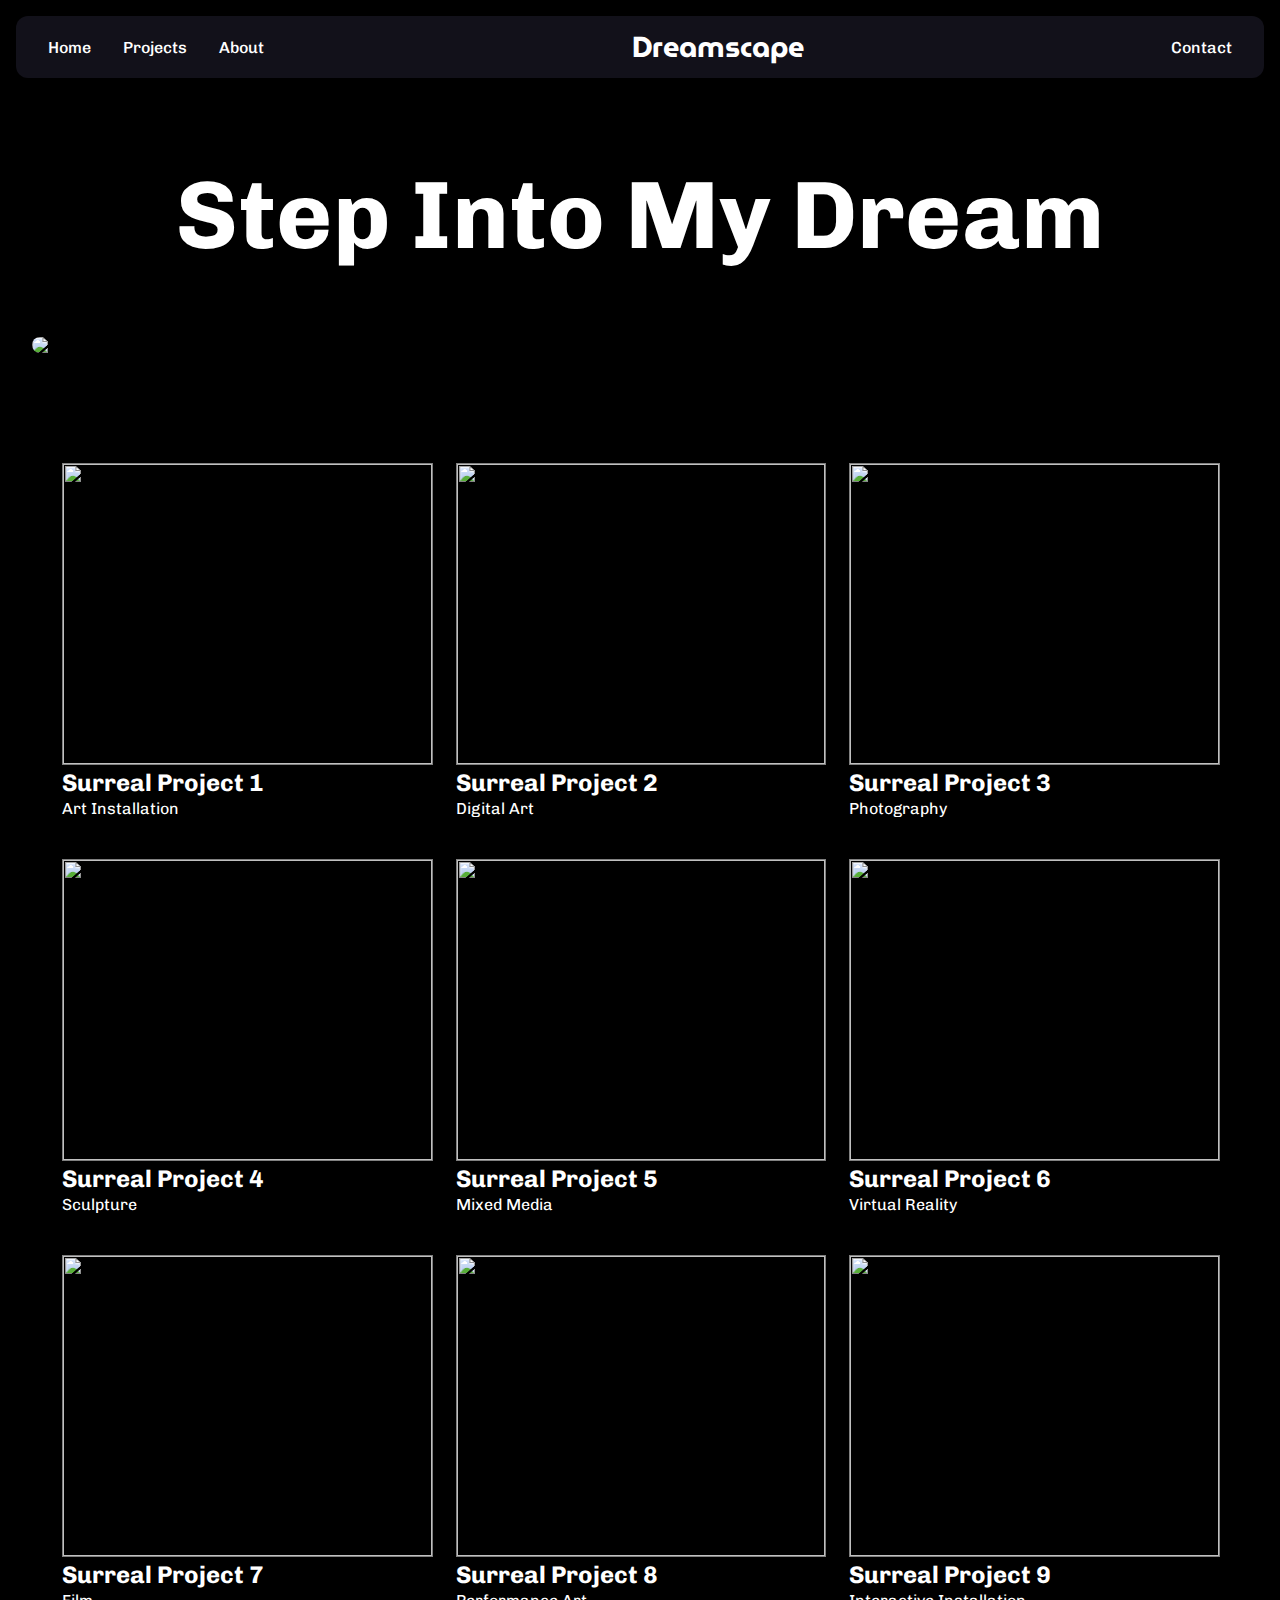
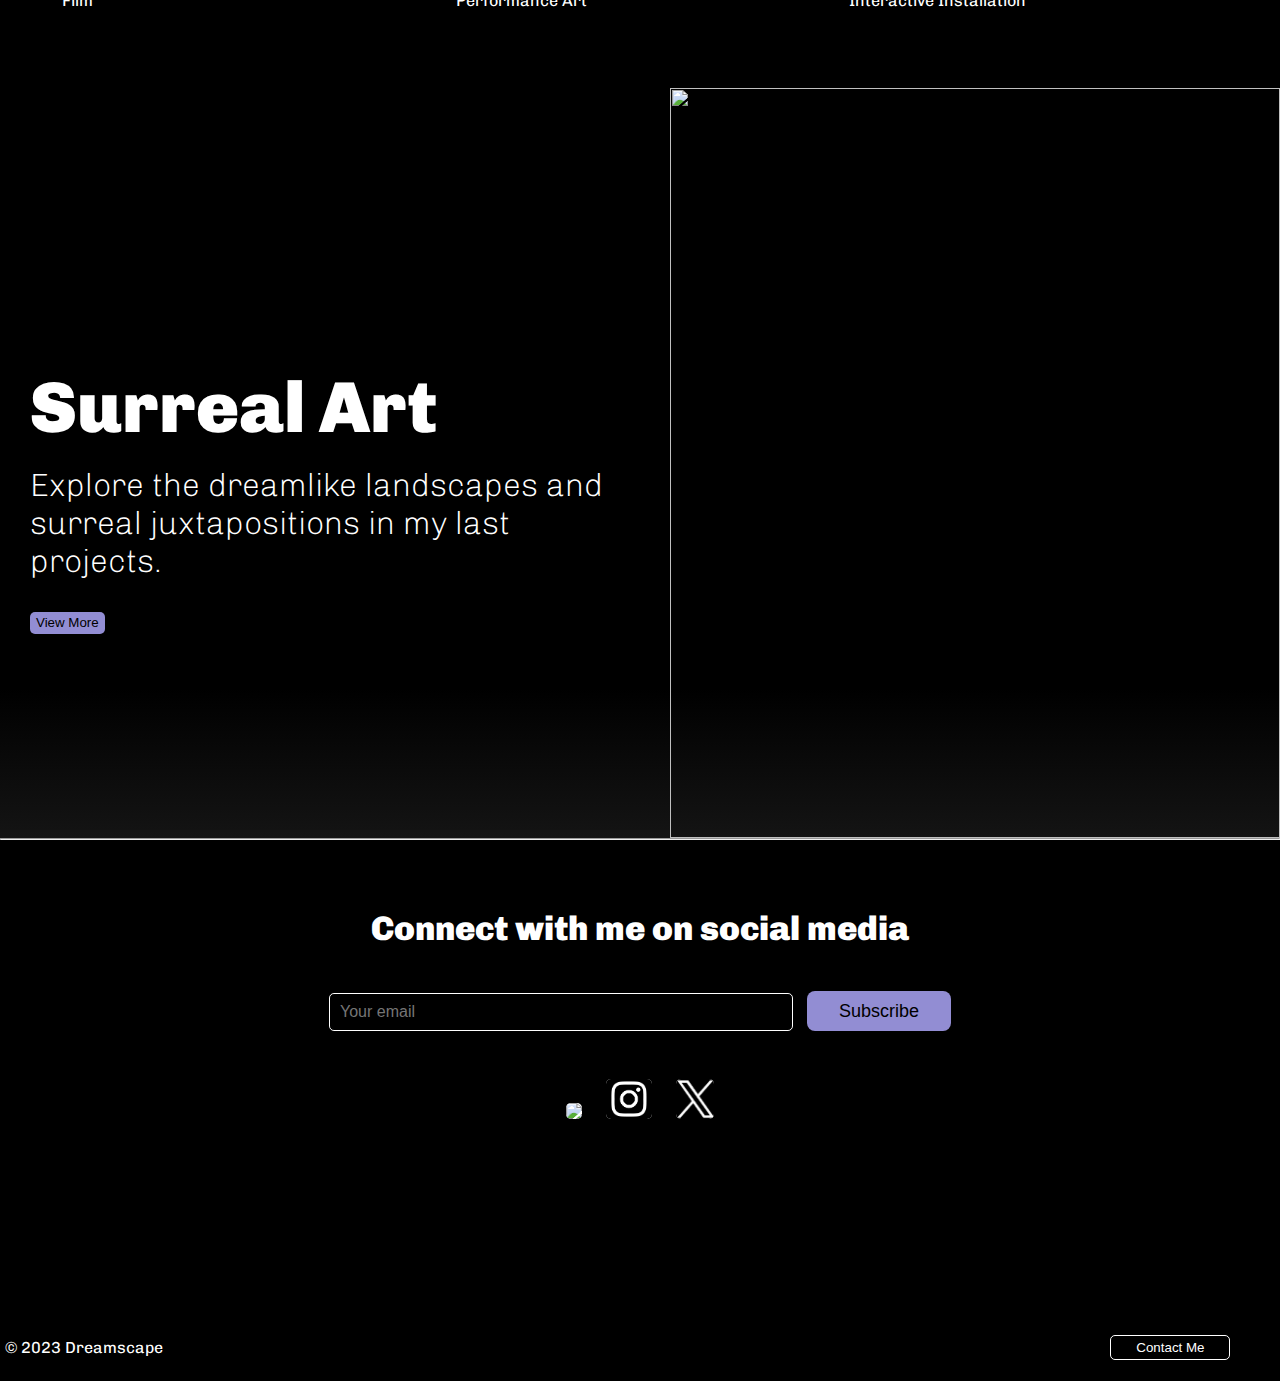
==== index.html @ 1dd7d565 "Renamed capstone.html to index.html" ====
<!DOCTYPE html>
<html lang="en">
<head>
    <meta charset="UTF-8">
    <meta name="viewport" content="width=device-width, initial-scale=1.0">
    <title>My Capstone Work...</title>
    <link rel="stylesheet" href="capstone.css">
</head>
<body>
    <nav class="header">
        <div class="header-left">
            <a class="icons" href="#">Home</a>
            <a class="icons" href="#">Projects</a>
            <a class="icons" href="#">About</a>
        </div>
        <div class="header-center">
            <h1>Dreamscape</h1>
        </div>
        <div>
            <a class="header-right icons">Contact</a>
        </div>
    </nav>
    <div class="main">
        <div>
            <h1>Step Into My Dream</h1>
        </div>
        <img src="https://s3-alpha-sig.figma.com/img/117f/7b43/d01485eb0015799ed54ac5552d53e260?Expires=1734912000&Key-Pair-Id=APKAQ4GOSFWCVNEHN3O4&Signature=jRdLYl--EZc6GLYX0YlK-wSqWnbd1Oi8JE2Bqb3W1c5XLQoV9TGAQYHgcHHoBF-HK4IU1nUy-cLvoJ8LBustIUJkhgG1wtRH3oA8X5~[base64]" class="main-img">
    </div>
    <div class="container">
        <div>
            <img src="https://images.squarespace-cdn.com/content/v1/5569ddd6e4b07145d38105ed/1626296912660-LXN5S4BLMHTITB3KXZWH/ernesto-neto-sunforceoceanlife.12905442225213910636+(1).jpg">
            <h2>Surreal Project 1</h2>
            <p>Art Installation</p>
        </div>
        <div>
            <img src="https://wallpaperaccess.com/full/176937.jpg">
            <h2>Surreal Project 2</h2>
            <p>Digital Art</p>
        </div>
        <div>
            <img src="https://photzy.com/assets/0-Cover-137.jpg.optimal.jpg">
            <h2>Surreal Project 3</h2>
            <p>Photography</p>
        </div>
        <div>
            <img src="https://th.bing.com/th/id/R.42d1a16c0d1cfc2a86c21e64a89c175b?rik=omBAPW7uOxQqfA&riu=http%3a%2f%2f2.bp.blogspot.com%2f-nmFORQFKhkc%2fVRFvyBWun0I%2fAAAAAAAA8EQ%2fGSmhDyAdf7c%2fs1600%2f01.JPG&ehk=GAQiMfup5Gp3R5LBgC9I5oWXHhRm%2fSG%2f%2f2vdtuJryfE%3d&risl=&pid=ImgRaw&r=0">
            <h2>Surreal Project 4</h2>
            <p>Sculpture</p>
        </div>
        <div>
            <img src="https://www.jacksonsart.com/blog/wp-content/uploads/2016/10/Evening-light-Buttermere1.jpg">
            <h2>Surreal Project 5</h2>
            <p>Mixed Media</p>
        </div>
        <div>
            <img src="https://images-wixmp-ed30a86b8c4ca887773594c2.wixmp.com/f/204b61e2-b3eb-4029-9861-5a86c744acfa/dfty0qw-1eafd103-fa5a-40ff-9ee3-fc0f704abb18.jpg/v1/fill/w_1194,h_669,q_70,strp/a_surreal_landscape_with_floating_islands__ai_art__by_diptoairtistry_dfty0qw-pre.jpg?token=eyJ0eXAiOiJKV1QiLCJhbGciOiJIUzI1NiJ9.[base64].vGbGMZjbEz3eV_zEMZxHUo8MuT7qoaS9vRkOR587aAc">
            <h2>Surreal Project 6</h2>
            <p>Virtual Reality</p>
        </div>
        <div>
            <img src="https://static.vecteezy.com/system/resources/previews/030/652/503/large_2x/dreamlike-scene-of-a-surreal-landscape-with-float-free-photo.jpg">
            <h2>Surreal Project 7</h2>
            <p>Film</p>
        </div>
        <div>
            <img src="https://wallpaperaccess.com/full/2809032.jpg">
            <h2>Surreal Project 8</h2>
            <p>Performance Art</p>
        </div>
        <div>
            <img src="https://i.pinimg.com/originals/c7/ca/d4/c7cad4d73063b2c8cccba4aeacddb2b6.jpg">
            <h2>Surreal Project 9</h2>
            <p>Interactive Installation</p>
        </div>
    </div>
    <div class="second">
        <div class="second-left">
            <p id="heading">Surreal Art<p>
            <p id="paragraph">Explore the dreamlike landscapes and surreal juxtapositions in my last projects.</p>
            <button id="viewmore">View More</button>
        </div>
        <div class="second-right">
            <img src="https://s3-alpha-sig.figma.com/img/12db/b6bd/555ffe095a41522a9afc8ac0b226015f?Expires=1734912000&Key-Pair-Id=APKAQ4GOSFWCVNEHN3O4&Signature=[base64]~EC-iOafMP0z6c69OL9xsUNTqgsy1sXd67UhL8NbxwlVzh4a3e1iB2l1fCQDKeHnkD8XDMiMkpZshWyGIXW9l77HLvEX0o~vJT5hEiWIftls1iiCVQlDl-GhMacej9mbJNPoI9YAFkTCdw__">
        </div>
    </div>
    <hr style="margin-top: 0;">
    <br>
    <br>
    <div class="footer">
        <h1>Connect with me on social media</h1>
    </div>
    <br>
    <div class="email">
        <input type="email" placeholder="Your email">
        <button>Subscribe</button>
    </div>
    <br>
    <br>
    <div class="social">
        <a href="#" target="_blank"><img src="Images/Facebook.png"></a>
        <a href="https://www.instagram.com/varun.udata/" target="_blank"><img src="Images/Instagram.png"></a>
        <a href="https://x.com/udatavarun" target="_blank"><img src="Images/Twitter.png"></a>
    </div>
    <div class="footer-last">
        <div class="footer-last-left">
            <p>© 2023 Dreamscape</p>
        </div>
        <div class="footer-last-right">
            <button>Contact Me</button>
        </div>
    </div>
    <br>
    </body>
</html>
---- capstone.css ----
@font-face {
    font-family: 'Chivo-VariableFont_wght';
    src: url('Fonts/Chivo-VariableFont_wght.ttf') format('woff2');
    font-style: normal;
}
@font-face {
    font-family: 'MuseoModerno';
    src: url('Fonts/MuseoModerno-VariableFont_wght.ttf') format('woff2');
    font-style: normal;
}
body {
    margin: 0;
    padding: 0;
    background-color: black;
    font-family: 'Chivo-VariableFont_wght', sans-serif;
}
.header {
    display: flex;
    align-items: center;
    justify-content: space-between;
    background-color: rgb(18, 17, 26);
    padding: 0.5rem 1.5rem;
    border-radius: 0.75rem;
    margin: 1rem auto;
    max-width: 75rem;
}
.header-left, .header-right {
    display: flex;
    gap: 1rem;
}
.header a{
    color: white;
    text-decoration: none;
    font-size: 1rem;
    font-weight: 500;
    padding: 0.18rem 0.5rem;
    transition: background-color 0.3s, border-radius 0.3s;
}
.header a:hover {
    background-color: #444;
    border-radius: 0.37rem;
}
.header-center h1 {
    color: white;
    font-size: 1.8rem;
    margin: 0;
    font-family: 'MuseoModerno';
}
.header-left, .header-right {
    justify-content: center;
    text-align: center;
    cursor: pointer;
}
.main {
    display: flex;
    flex-direction: column;
    align-items: center;
}
.main h1 {
    color: white;
    text-align: center;
    font-size: 6rem;
}
.main .main-img {
    width: 100%;
    max-width: 95%;
    border-radius: 1.25rem;
    height: auto;
    object-fit: cover;
}
.container {
    margin: 2rem;
    margin-top: 5rem;
    display: grid;
    gap: 1.5625rem;
    grid-template-columns: 1fr 1fr 1fr;
    padding: 1.875rem;
}
.container div img {
    border: 0.0625rem solid grey;
    height: 18.75rem;
    width: 100%;
    color: white;
}
.container div h2 {
    margin-top: 0;
    color: white;
    margin-bottom: 0;
}
.container div p {
    margin-top: 0.125rem;
    color: white;
}
.second {
    display: flex;
    background: linear-gradient(to bottom, #000000 80%, #141414);
}
.second div {
    height: 46.875rem;
    width: 50%;
    color: white;
    align-content: center;
    padding-left: 1.875rem;
    margin-bottom: 0;
}
#heading {
    font-size: 4.5rem;
    font-weight: 900;
    margin-bottom: 0;
}
#paragraph {
    margin-top: 0;
    font-size: 2rem;
    font-weight: 100;
}
#viewmore {
    background-color: #928DD3;
    border-radius: 0.3125rem;
    border: none;
    cursor: pointer;
    height: 1.375rem;
}
.second-right img {
    width: 100%;
    height: 100%;
    object-fit: cover;
    padding: 0;
    margin: 0;
}
.footer h1 {
    text-align: center;
    color: white;
    font-size: 34px;
    font-weight: 900;
}
.email {
    text-align: center;
}
.email input {
    font-size: 1rem;
    background-color: black;
    border: 0.0625rem solid white;
    border-radius: 0.31rem;
    padding-left: 0.62rem;
    height: 2.12rem;
    width: 28.12rem;
}
.email button{
    font-size: 1.125rem;
    background-color: #928DD3;
    border: none;
    height: 2.5rem;
    width: 9rem; 
    border-radius: 0.5rem;
    margin-left: 0.625rem;
    cursor: pointer;
    /* font-family: Archivo; */
}
.social {
    text-align: center;
}
.social img {
    background-color: white;
    height: 2.5rem;
    margin: 0.625rem;
    border-radius: 0.3125rem;
    cursor: pointer;
}
.footer-last {
    margin-top: 200px;
    display: flex;
    align-items: center;
    justify-content: space-between;
}
.footer-last-left {
    display: flex;
    align-items: center;
}
.footer-last-left p{
    margin: 0.31rem;
    color: white;
}
.footer-last-right {
    margin-right: 3.1rem;
}
.footer-last-right button {
    background-color: black;
    color: white;
    border: 0.00625rem solid white;
    border-radius: 0.3125rem;
    width: 7.5rem;
    height: 1.5625rem;
    cursor: pointer;
}

@media (max-width: 1024px) {
    .container {
        grid-template-columns: 1fr 1fr;
    }
    .main h1 {
        font-size: 4rem;
    }
    .header-center h1 {
        font-size: 1.5rem;
    }
    .main .main-img {
        max-width: 43.75rem;
    }

    .container div img {
        height: auto;
    }
    .footer-last-right button{
        margin-top: 10rem;
    }
}

@media (max-width: 768px) {
    .container {
        grid-template-columns: 1fr;
    }
    .header {
        text-align: center;
        margin-left: 2rem;
    }
    .second {
        flex-direction: column;
    }
    .second div {
        width: 100%;
        height: auto;
    }
    .main h1 {
        font-size: 3rem;
    }
    .email input {
        width: 90%;
    }
    .icons {
        display: none;
    }
    .main .main-img {
        max-width: 31.25rem;
    }

    .container div img {
        height: auto;
    }
    .footer-last-right button{
        margin-top: 1rem;
    }
}

@media (max-width: 480px) {
    .header {
        padding: 0.5rem;
    }
    .main h1 {
        font-size: 2rem;
    }
    #heading {
        font-size: 3rem;
    }
    #paragraph {
        font-size: 1rem;
    }
    .email input, .email button {
        width: 100%;
        margin: 0.5rem 0;
    }
    .main .main-img {
        max-width: 300px;
    }

    .container div img {
        height: auto;
    }

    .second-right img {
        height: auto;
    }
    .footer-last-right button{
        margin-top: 1rem;
    }
}
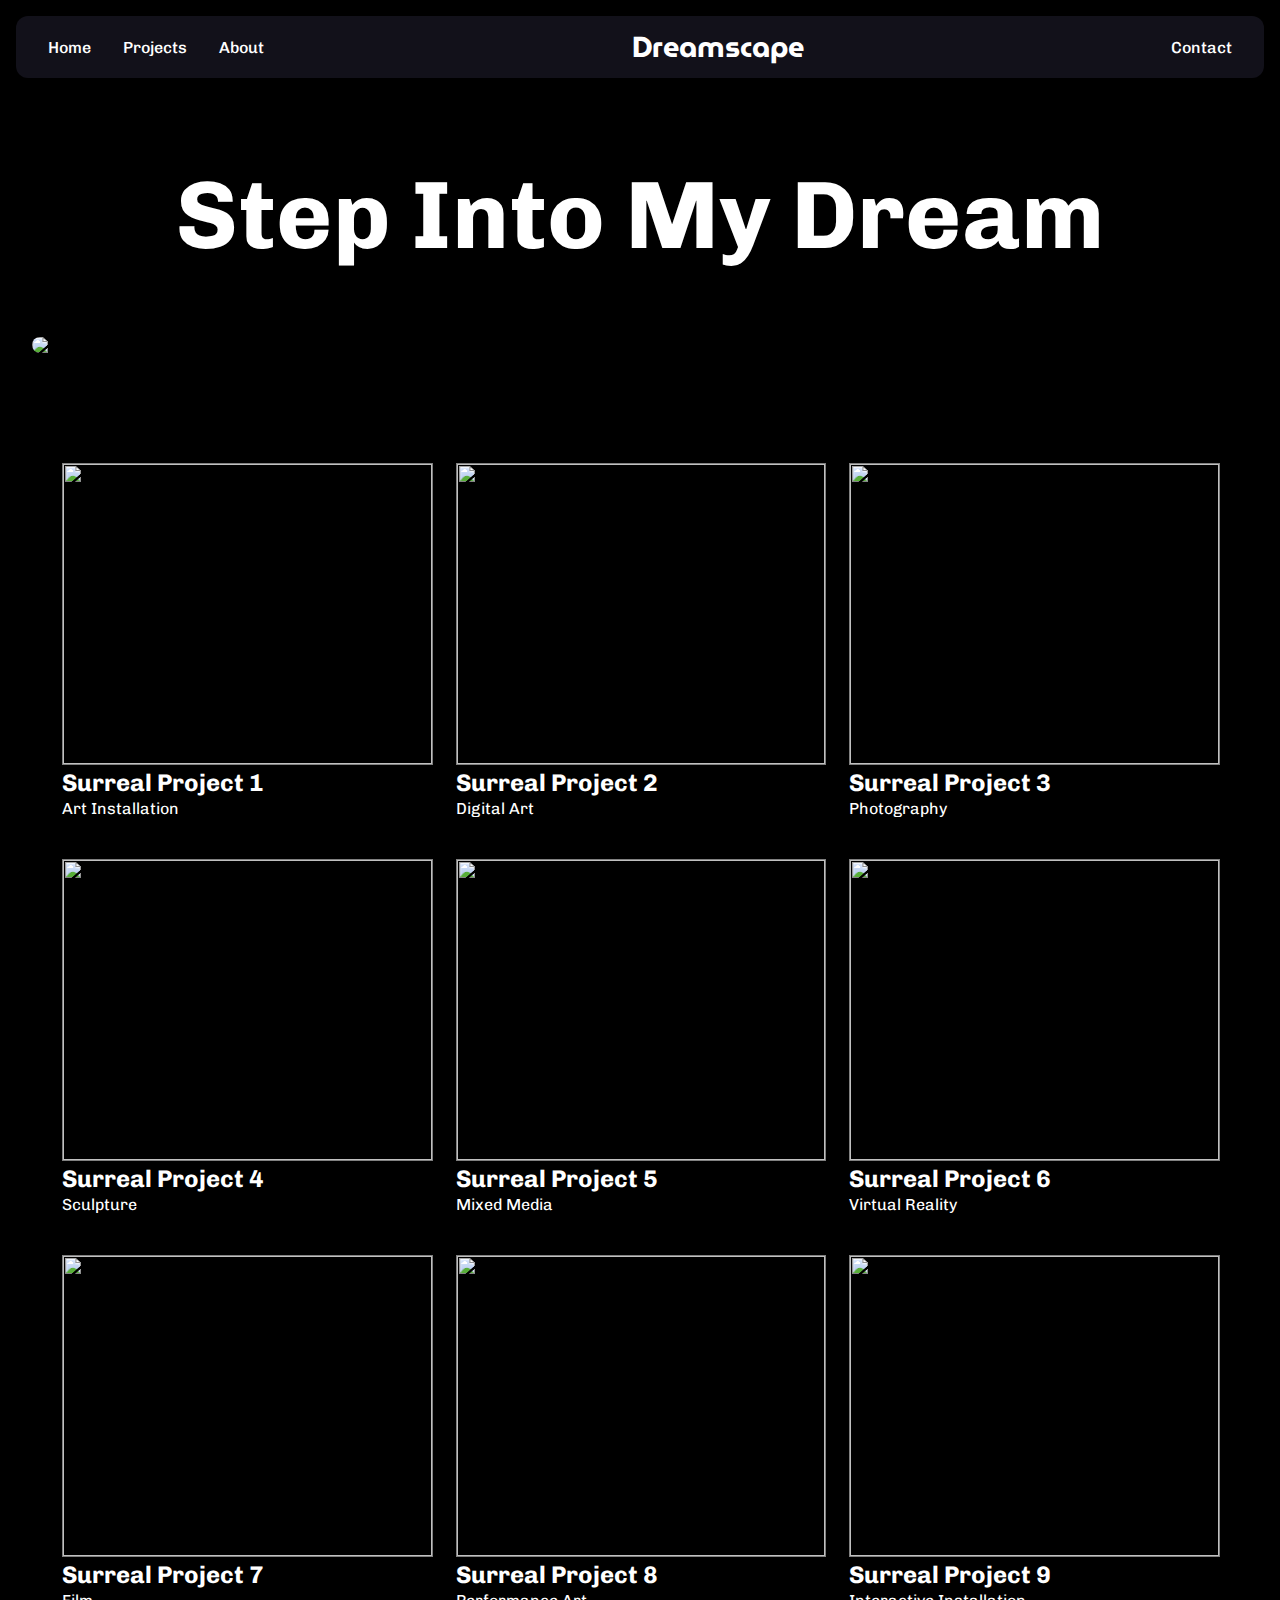
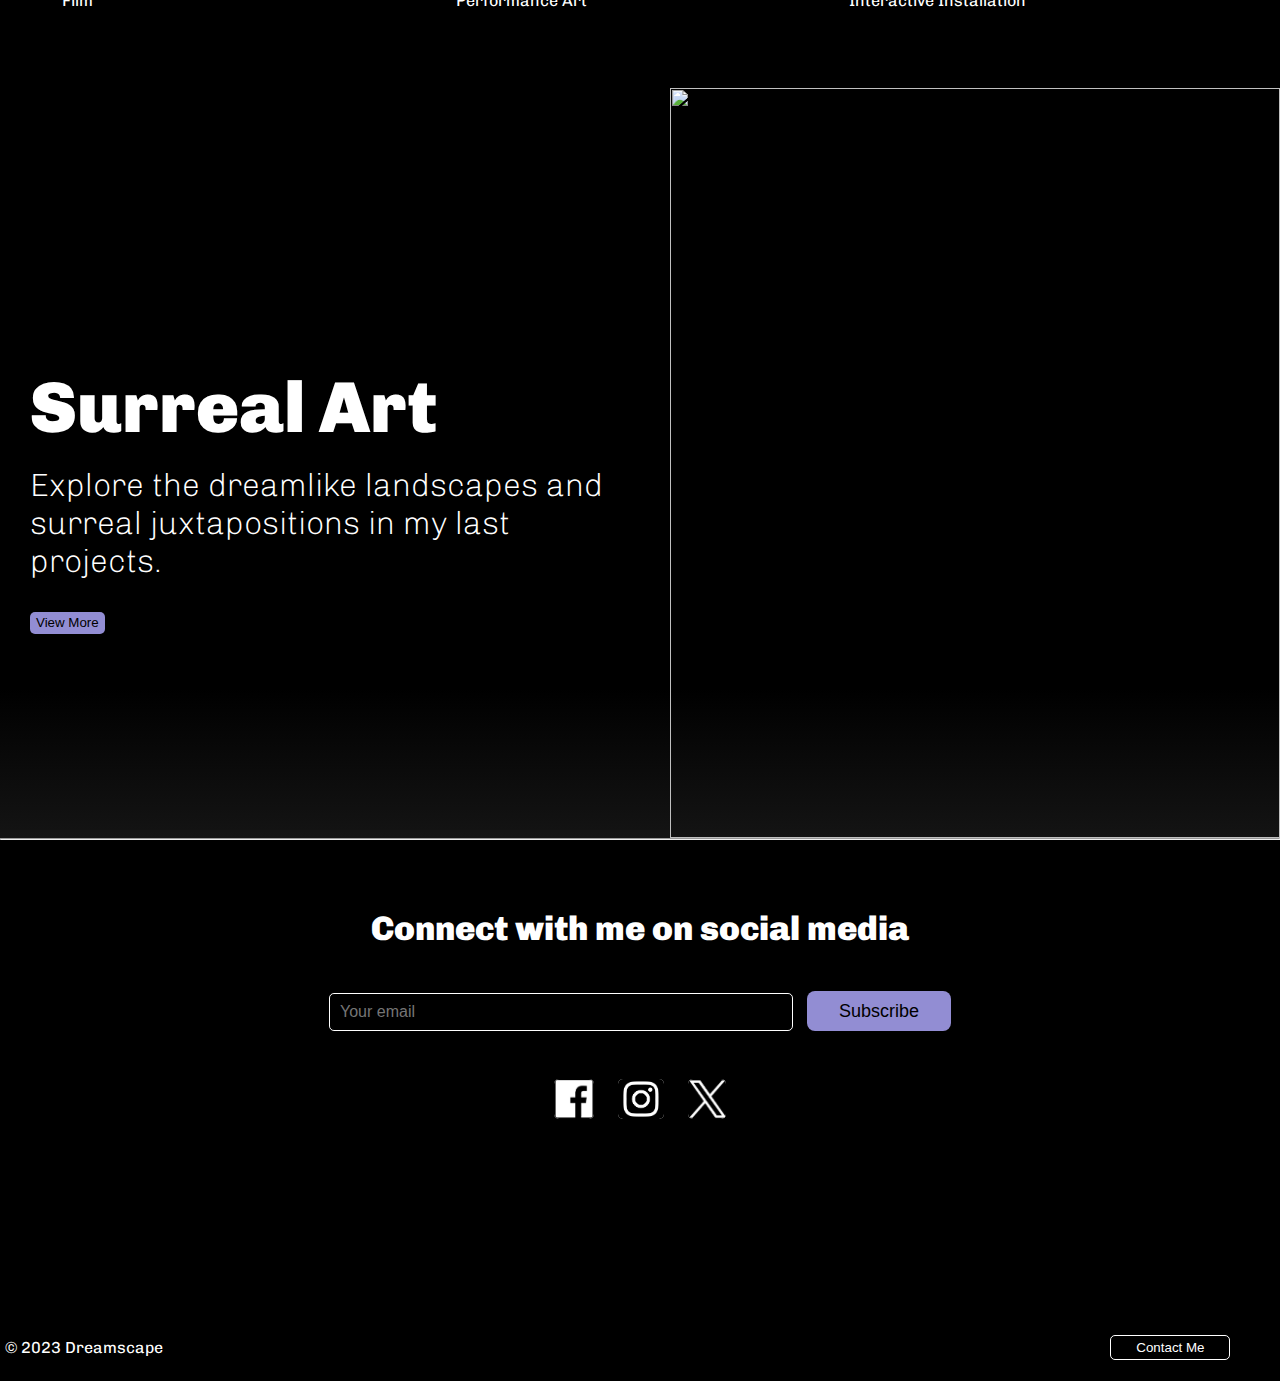
==== commit 308682de: "final push" ====
--- a/index.html
+++ b/index.html
@@ -97,7 +97,7 @@
     <br>
     <br>
     <div class="social">
-        <a href="#" target="_blank"><img src="Images/Facebook.png"></a>
+        <a href="#" target="_blank"><img src="Images/facebook.png"></a>
         <a href="https://www.instagram.com/varun.udata/" target="_blank"><img src="Images/Instagram.png"></a>
         <a href="https://x.com/udatavarun" target="_blank"><img src="Images/Twitter.png"></a>
     </div>
